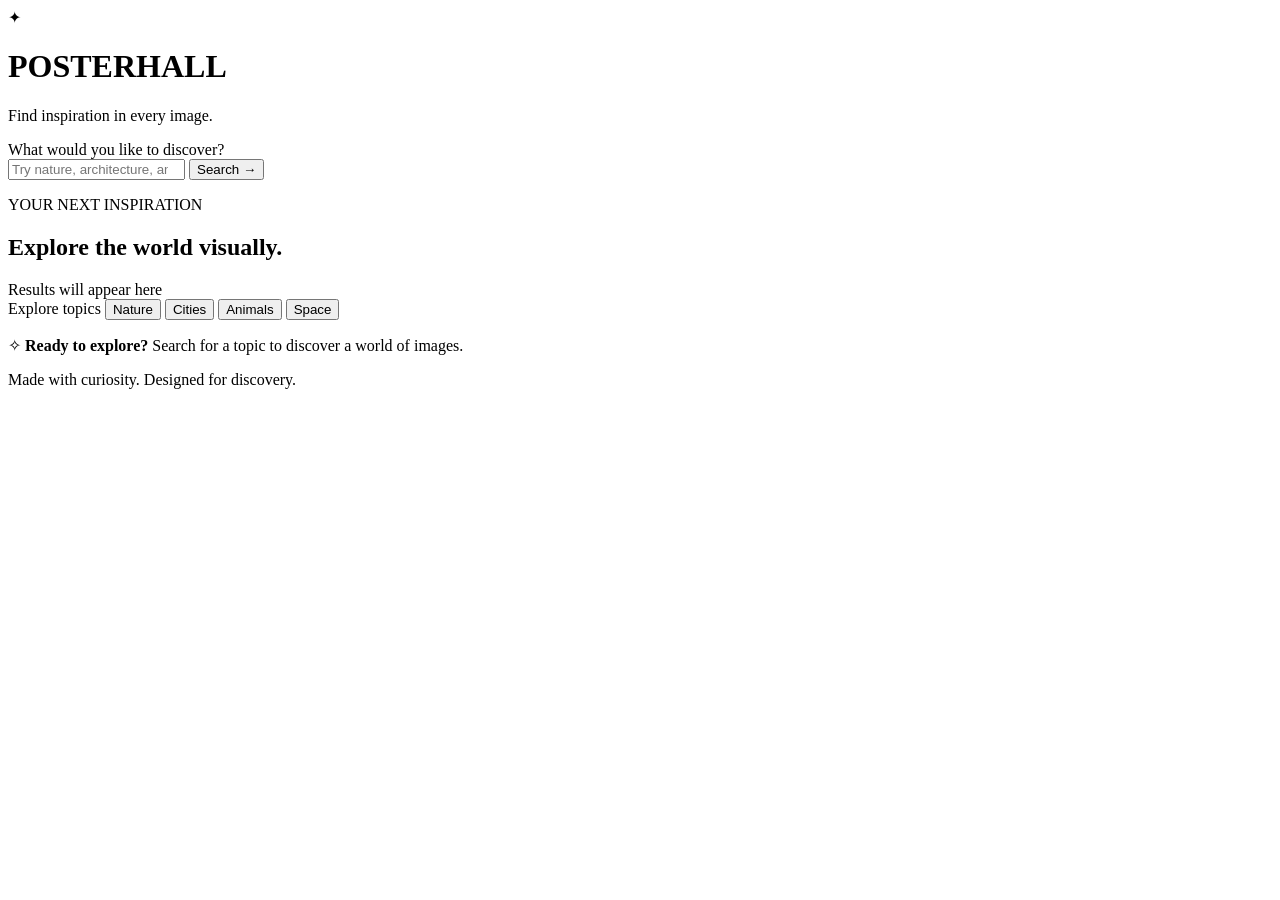
==== index.html.html @ d97a83f7 "Build Poster Hall scaffold and search UI" ====
<!DOCTYPE html>
<html lang="en">
<head>
    <meta charset="UTF-8">
    <meta name="viewport" content="width=device-width, initial-scale=1.0">

    <title>PosterHall | Image Discovery</title>

    <link rel="stylesheet" href="styles.css">
</head>
<body>

    <header class="site-header">
        <div class="brand">
            <span class="brand-icon">✦</span>
            <h1>POSTERHALL</h1>
        </div>

        <p class="tagline">
            Find inspiration in every image.
        </p>

        <form id="search-form" class="search-form">
            <label for="search-input">What would you like to discover?</label>

            <div class="search-controls">
                <input
                    id="search-input"
                    type="search"
                    placeholder="Try nature, architecture, animals..."
                    aria-label="Enter a topic to search for images"
                >

                <button id="search-button" type="button">
                    Search <span aria-hidden="true">→</span>
                </button>
            </div>
        </form>
    </header>

    <main class="main-content">

        <section class="discover-section">
            <div class="section-heading">
                <div>
                    <p class="eyebrow">YOUR NEXT INSPIRATION</p>
                    <h2>Explore the world visually.</h2>
                </div>

                <span class="result-count" id="result-count">
                    Results will appear here
                </span>
            </div>

            <div class="suggestions">
                <span class="suggestion-label">Explore topics</span>

                <button class="chip" type="button">Nature</button>
                <button class="chip" type="button">Cities</button>
                <button class="chip" type="button">Animals</button>
                <button class="chip" type="button">Space</button>
            </div>

            <p class="empty-state" id="status">
                <span class="empty-icon" aria-hidden="true">✧</span>
                <strong>Ready to explore?</strong>
                <span>Search for a topic to discover a world of images.</span>
            </p>

            <section id="results" class="results-grid"
                aria-label="Image search results">
            </section>
        </section>

    </main>

    <footer class="site-footer">
        <p>Made with curiosity. Designed for discovery.</p>
    </footer>

    <script src="script.js"></script>
</body>
</html>
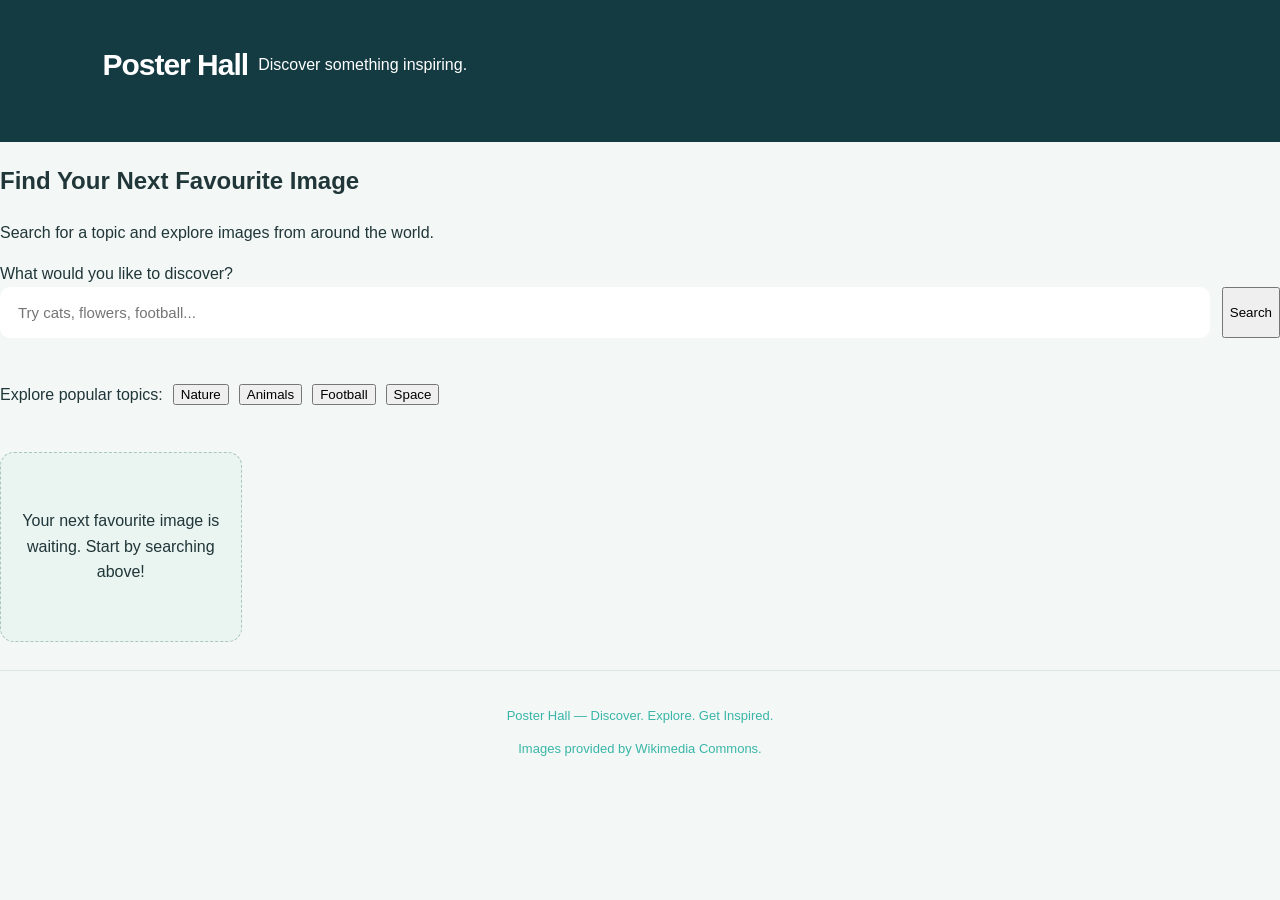
==== commit cf8193bb: "Add image fetching and rendering" ====
--- a/index.html.html
+++ b/index.html.html
@@ -5,80 +5,95 @@
     <meta charset="UTF-8">
     <meta name="viewport" content="width=device-width, initial-scale=1.0">
 
-    <title>PosterHall | Image Discovery</title>
+    <title>Poster Hall | Discover Something Inspiring</title>
 
-    <link rel="stylesheet" href="styles.css">
+    <!-- Connect the CSS file -->
+    <link rel="stylesheet" href="style.css">
+
+    <!-- Connect JavaScript in the head.
+         defer waits until HTML parsing is complete. -->
+    <script src="script.js" defer></script>
 </head>
+
 <body>
-
+    <!-- Website header -->
     <header class="site-header">
         <div class="brand">
-            <span class="brand-icon">✦</span>
-            <h1>POSTERHALL</h1>
+            <h1>Poster Hall</h1>
+            <p>Discover something inspiring.</p>
         </div>
-
-        <p class="tagline">
-            Find inspiration in every image.
-        </p>
-
-        <form id="search-form" class="search-form">
-            <label for="search-input">What would you like to discover?</label>
-
-            <div class="search-controls">
-                <input
-                    id="search-input"
-                    type="search"
-                    placeholder="Try nature, architecture, animals..."
-                    aria-label="Enter a topic to search for images"
-                >
-
-                <button id="search-button" type="button">
-                    Search <span aria-hidden="true">→</span>
-                </button>
-            </div>
-        </form>
     </header>
 
-    <main class="main-content">
+    <!-- Main website content -->
+    <main class="container">
 
-        <section class="discover-section">
-            <div class="section-heading">
-                <div>
-                    <p class="eyebrow">YOUR NEXT INSPIRATION</p>
-                    <h2>Explore the world visually.</h2>
+        <!-- Intro section -->
+        <section class="intro">
+            <h2>Find Your Next Favourite Image</h2>
+            <p>Search for a topic and explore images from around the world.</p>
+        </section>
+
+        <!-- Search form -->
+        <section class="search-section">
+            <form id="search-form">
+                <label for="search-input">What would you like to discover?</label>
+
+                <div class="search-controls">
+                    <input
+                        type="search"
+                        id="search-input"
+                        name="query"
+                        placeholder="Try cats, flowers, football..."
+                        autocomplete="off"
+                        required
+                    >
+
+                    <button type="submit">Search</button>
                 </div>
+            </form>
+        </section>
 
-                <span class="result-count" id="result-count">
-                    Results will appear here
-                </span>
-            </div>
+        <!-- Optional quick-search suggestions -->
+        <section class="suggestions" aria-label="Popular searches">
+            <p>Explore popular topics:</p>
 
-            <div class="suggestions">
-                <span class="suggestion-label">Explore topics</span>
+            <button type="button" class="suggestion-chip" data-query="Nature">
+                Nature
+            </button>
 
-                <button class="chip" type="button">Nature</button>
-                <button class="chip" type="button">Cities</button>
-                <button class="chip" type="button">Animals</button>
-                <button class="chip" type="button">Space</button>
-            </div>
+            <button type="button" class="suggestion-chip" data-query="Animals">
+                Animals
+            </button>
 
-            <p class="empty-state" id="status">
-                <span class="empty-icon" aria-hidden="true">✧</span>
-                <strong>Ready to explore?</strong>
-                <span>Search for a topic to discover a world of images.</span>
+            <button type="button" class="suggestion-chip" data-query="Football">
+                Football
+            </button>
+
+            <button type="button" class="suggestion-chip" data-query="Space">
+                Space
+            </button>
+        </section>
+
+        <!-- Result count updated by JavaScript -->
+        <p id="result-count" aria-live="polite"></p>
+
+        <!-- JavaScript inserts image cards here -->
+        <section
+            id="results"
+            class="results-grid"
+            aria-label="Image search results"
+        >
+            <p class="empty-state">
+                Your next favourite image is waiting. Start by searching above!
             </p>
-
-            <section id="results" class="results-grid"
-                aria-label="Image search results">
-            </section>
         </section>
 
     </main>
 
+    <!-- Website footer -->
     <footer class="site-footer">
-        <p>Made with curiosity. Designed for discovery.</p>
+        <p>Poster Hall — Discover. Explore. Get Inspired.</p>
+        <p>Images provided by Wikimedia Commons.</p>
     </footer>
-
-    <script src="script.js"></script>
 </body>
-</html>
+</html>
--- a/style.css
+++ b/style.css
@@ -0,0 +1,233 @@
+
+/* 1. Basic page settings */
+* {
+    box-sizing: border-box;
+}
+
+:root {
+    --background: #f3f7f6;
+    --surface: #ffffff;
+    --primary: #153b42;
+    --accent: #6342c7;
+    --text: #203638;
+    --muted: #39b6a7;
+    --border: #dce7e4;
+}
+
+body {
+    margin: 0;
+    font-family: Arial, Helvetica, sans-serif;
+    background: var(--background);
+    color: var(--text);
+    line-height: 1.6;
+}
+
+/* 2. Header and branding */
+.site-header {
+    background: var(--primary);
+    color: white;
+    padding: 36px 8% 48px;
+    text-align: left;
+}
+
+.brand {
+    display: flex;
+    align-items: center;
+    gap: 10px;
+}
+
+.brand-icon {
+    color: var(--accent);
+    font-size: 32px;
+}
+
+.brand h1 {
+    margin: 0;
+    font-size: 30px;
+    letter-spacing: -1px;
+}
+
+.tagline {
+    margin: 4px 0 28px;
+    color: #c7dddc;
+}
+
+/* 3. Search control */
+.search-form {
+    max-width: 760px;
+}
+
+.search-form label {
+    display: block;
+    margin-bottom: 8px;
+    font-size: 14px;
+    color: #e0eeeb;
+}
+
+.search-controls {
+    display: flex;
+    gap: 12px;
+}
+
+#search-input {
+    flex: 1;
+    min-width: 0;
+    padding: 15px 16px;
+    border: 2px solid transparent;
+    border-radius: 10px;
+    font-size: 15px;
+    background: white;
+    color: var(--text);
+}
+
+#search-input:focus {
+    outline: 3px solid var(--accent);
+    outline-offset: 2px;
+}
+
+#search-button {
+    padding: 14px 22px;
+    border: none;
+    border-radius: 10px;
+    background: var(--accent);
+    color: var(--primary);
+    font-size: 15px;
+    font-weight: bold;
+    cursor: pointer;
+}
+
+/* 4. Main content */
+.main-content {
+    max-width: 1200px;
+    margin: 0 auto;
+    padding: 42px 6%;
+}
+
+.section-heading {
+    display: flex;
+    justify-content: space-between;
+    align-items: end;
+    gap: 20px;
+}
+
+.eyebrow {
+    color: #287b69;
+    font-size: 11px;
+    font-weight: bold;
+    letter-spacing: 2px;
+    margin: 0 0 6px;
+}
+
+.section-heading h2 {
+    margin: 0;
+    font-size: clamp(23px, 3vw, 34px);
+    line-height: 1.25;
+}
+
+.result-count {
+    color: var(--muted);
+    font-size: 13px;
+}
+
+/* 5. Original feature: topic suggestion chips */
+.suggestions {
+    display: flex;
+    flex-wrap: wrap;
+    align-items: center;
+    gap: 10px;
+    margin: 28px 0;
+}
+
+.suggestion-label {
+    margin-right: 4px;
+    font-size: 13px;
+    color: var(--muted);
+}
+
+.chip {
+    border: 1px solid var(--border);
+    border-radius: 24px;
+    padding: 8px 16px;
+    background: var(--surface);
+    color: var(--text);
+    cursor: pointer;
+}
+
+.chip:hover {
+    border-color: var(--accent);
+    background: #e6f7f1;
+}
+
+/* 6. Original feature: empty-state message */
+.empty-state {
+    min-height: 190px;
+    margin: 0 0 28px;
+    padding: 30px 16px;
+    border: 1px dashed #a9c6bd;
+    border-radius: 14px;
+    background: #eaf4f0;
+    display: flex;
+    flex-direction: column;
+    justify-content: center;
+    align-items: center;
+    text-align: center;
+    gap: 8px;
+}
+
+.empty-icon {
+    color: #287b69;
+    font-size: 35px;
+}
+
+.empty-state strong {
+    font-size: 19px;
+}
+
+.empty-state span:last-child {
+    color: var(--muted);
+    font-size: 14px;
+}
+
+/* 7. Responsive image results grid */
+.results-grid {
+    display: grid;
+    grid-template-columns: repeat(auto-fill, minmax(220px, 1fr));
+    gap: 18px;
+}
+
+/* 8. Footer */
+.site-footer {
+    padding: 22px;
+    text-align: center;
+    color: var(--muted);
+    font-size: 13px;
+    border-top: 1px solid var(--border);
+}
+
+/* 9. Small-screen layout */
+@media (max-width: 600px) {
+    .site-header {
+        padding: 28px 6% 36px;
+    }
+
+    .search-controls {
+        flex-direction: column;
+    }
+
+    #search-button {
+        width: 100%;
+    }
+
+    .section-heading {
+        align-items: flex-start;
+        flex-direction: column;
+    }
+
+    .main-content {
+        padding: 30px 5%;
+    }
+
+    .results-grid {
+        grid-template-columns: repeat(auto-fill, minmax(150px, 1fr));
+    }
+}
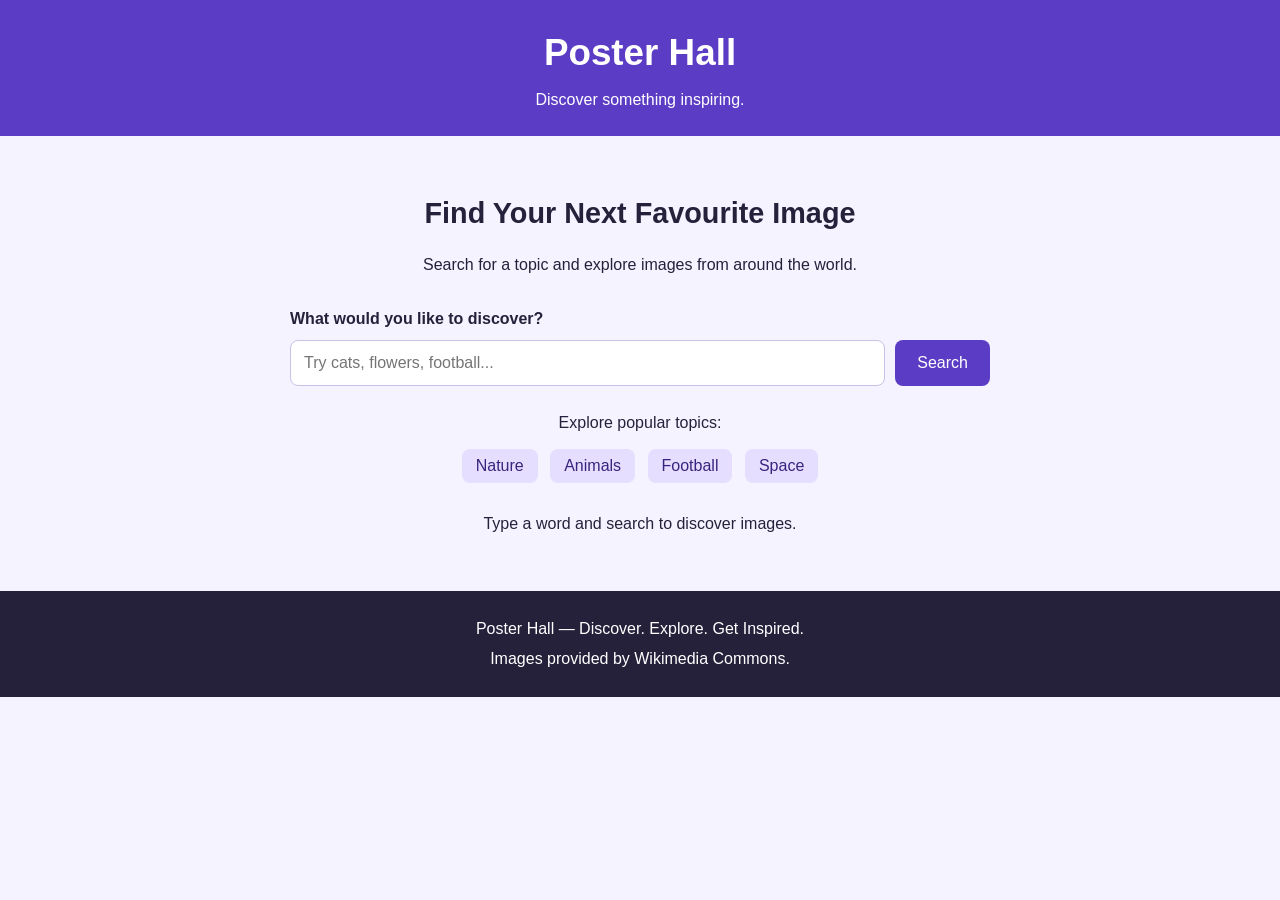
==== commit ad976126: "Add loading and error states and polish Poster Hall" ====
--- a/index.html.html
+++ b/index.html.html
@@ -1,4 +1,3 @@
-
 <!DOCTYPE html>
 <html lang="en">
 <head>
@@ -7,16 +6,14 @@
 
     <title>Poster Hall | Discover Something Inspiring</title>
 
-    <!-- Connect the CSS file -->
+    <!-- Connect CSS -->
     <link rel="stylesheet" href="style.css">
 
-    <!-- Connect JavaScript in the head.
-         defer waits until HTML parsing is complete. -->
+    <!-- Connect JavaScript after the HTML is parsed -->
     <script src="script.js" defer></script>
 </head>
 
 <body>
-    <!-- Website header -->
     <header class="site-header">
         <div class="brand">
             <h1>Poster Hall</h1>
@@ -24,19 +21,17 @@
         </div>
     </header>
 
-    <!-- Main website content -->
     <main class="container">
-
-        <!-- Intro section -->
         <section class="intro">
             <h2>Find Your Next Favourite Image</h2>
             <p>Search for a topic and explore images from around the world.</p>
         </section>
 
-        <!-- Search form -->
         <section class="search-section">
             <form id="search-form">
-                <label for="search-input">What would you like to discover?</label>
+                <label for="search-input">
+                    What would you like to discover?
+                </label>
 
                 <div class="search-controls">
                     <input
@@ -53,7 +48,6 @@
             </form>
         </section>
 
-        <!-- Optional quick-search suggestions -->
         <section class="suggestions" aria-label="Popular searches">
             <p>Explore popular topics:</p>
 
@@ -74,26 +68,24 @@
             </button>
         </section>
 
-        <!-- Result count updated by JavaScript -->
-        <p id="result-count" aria-live="polite"></p>
+        <!-- Messages for loading, errors and result counts -->
+        <p id="status" class="status-message" role="status" aria-live="polite">
+            Type a word and search to discover images.
+        </p>
 
-        <!-- JavaScript inserts image cards here -->
+        <p id="result-count" class="result-count" aria-live="polite"></p>
+
+        <!-- JavaScript adds image cards here -->
         <section
             id="results"
             class="results-grid"
             aria-label="Image search results"
-        >
-            <p class="empty-state">
-                Your next favourite image is waiting. Start by searching above!
-            </p>
-        </section>
-
+        ></section>
     </main>
 
-    <!-- Website footer -->
     <footer class="site-footer">
         <p>Poster Hall — Discover. Explore. Get Inspired.</p>
         <p>Images provided by Wikimedia Commons.</p>
     </footer>
 </body>
-</html>+</html>
--- a/style.css
+++ b/style.css
@@ -1,233 +1,243 @@
 
-/* 1. Basic page settings */
+
+/* General page styling */
 * {
     box-sizing: border-box;
-}
-
-:root {
-    --background: #f3f7f6;
-    --surface: #ffffff;
-    --primary: #153b42;
-    --accent: #6342c7;
-    --text: #203638;
-    --muted: #39b6a7;
-    --border: #dce7e4;
 }
 
 body {
     margin: 0;
     font-family: Arial, Helvetica, sans-serif;
-    background: var(--background);
-    color: var(--text);
+    background-color: #f5f3ff;
+    color: #25213b;
     line-height: 1.6;
 }
 
-/* 2. Header and branding */
+/* Website header */
 .site-header {
-    background: var(--primary);
+    background-color: #5b3cc4;
     color: white;
-    padding: 36px 8% 48px;
-    text-align: left;
-}
-
-.brand {
-    display: flex;
-    align-items: center;
-    gap: 10px;
-}
-
-.brand-icon {
-    color: var(--accent);
-    font-size: 32px;
+    padding: 24px 20px;
+    text-align: center;
 }
 
 .brand h1 {
     margin: 0;
-    font-size: 30px;
-    letter-spacing: -1px;
-}
-
-.tagline {
-    margin: 4px 0 28px;
-    color: #c7dddc;
-}
-
-/* 3. Search control */
-.search-form {
-    max-width: 760px;
-}
-
-.search-form label {
+    font-size: 2.3rem;
+}
+
+.brand p {
+    margin: 4px 0 0;
+}
+
+/* Main content */
+.container {
+    width: min(1100px, 92%);
+    margin: 0 auto;
+    padding: 30px 0;
+}
+
+.intro {
+    text-align: center;
+    margin-bottom: 28px;
+}
+
+.intro h2 {
+    margin-bottom: 8px;
+    font-size: 1.8rem;
+}
+
+/* Search form */
+.search-section {
+    max-width: 700px;
+    margin: 0 auto 24px;
+}
+
+.search-section label {
     display: block;
     margin-bottom: 8px;
-    font-size: 14px;
-    color: #e0eeeb;
+    font-weight: bold;
 }
 
 .search-controls {
     display: flex;
-    gap: 12px;
-}
-
-#search-input {
+    gap: 10px;
+}
+
+.search-controls input {
     flex: 1;
     min-width: 0;
-    padding: 15px 16px;
-    border: 2px solid transparent;
-    border-radius: 10px;
-    font-size: 15px;
-    background: white;
-    color: var(--text);
-}
-
-#search-input:focus {
-    outline: 3px solid var(--accent);
-    outline-offset: 2px;
-}
-
-#search-button {
-    padding: 14px 22px;
+    padding: 13px;
+    border: 1px solid #c9c1e8;
+    border-radius: 8px;
+    font-size: 1rem;
+}
+
+button {
+    cursor: pointer;
     border: none;
-    border-radius: 10px;
-    background: var(--accent);
-    color: var(--primary);
-    font-size: 15px;
-    font-weight: bold;
-    cursor: pointer;
-}
-
-/* 4. Main content */
-.main-content {
-    max-width: 1200px;
-    margin: 0 auto;
-    padding: 42px 6%;
-}
-
-.section-heading {
-    display: flex;
-    justify-content: space-between;
-    align-items: end;
-    gap: 20px;
-}
-
-.eyebrow {
-    color: #287b69;
-    font-size: 11px;
-    font-weight: bold;
-    letter-spacing: 2px;
-    margin: 0 0 6px;
-}
-
-.section-heading h2 {
-    margin: 0;
-    font-size: clamp(23px, 3vw, 34px);
-    line-height: 1.25;
-}
-
+    border-radius: 8px;
+    font-size: 1rem;
+}
+
+.search-controls button {
+    padding: 12px 22px;
+    background-color: #5b3cc4;
+    color: white;
+}
+
+.search-controls button:hover {
+    background-color: #452a9f;
+}
+
+button:focus-visible,
+input:focus-visible {
+    outline: 3px solid #a99af0;
+    outline-offset: 3px;
+}
+
+/* Popular search buttons */
+.suggestions {
+    text-align: center;
+    margin-bottom: 24px;
+}
+
+.suggestions p {
+    margin-bottom: 10px;
+}
+
+.suggestion-chip {
+    margin: 4px;
+    padding: 8px 14px;
+    background-color: #e5defe;
+    color: #39247e;
+}
+
+.suggestion-chip:hover {
+    background-color: #d3c6ff;
+}
+
+/* Loading, empty and error messages */
+.status-message,
 .result-count {
-    color: var(--muted);
-    font-size: 13px;
-}
-
-/* 5. Original feature: topic suggestion chips */
-.suggestions {
-    display: flex;
-    flex-wrap: wrap;
-    align-items: center;
-    gap: 10px;
-    margin: 28px 0;
-}
-
-.suggestion-label {
-    margin-right: 4px;
-    font-size: 13px;
-    color: var(--muted);
-}
-
-.chip {
-    border: 1px solid var(--border);
-    border-radius: 24px;
-    padding: 8px 16px;
-    background: var(--surface);
-    color: var(--text);
-    cursor: pointer;
-}
-
-.chip:hover {
-    border-color: var(--accent);
-    background: #e6f7f1;
-}
-
-/* 6. Original feature: empty-state message */
-.empty-state {
-    min-height: 190px;
-    margin: 0 0 28px;
-    padding: 30px 16px;
-    border: 1px dashed #a9c6bd;
-    border-radius: 14px;
-    background: #eaf4f0;
-    display: flex;
-    flex-direction: column;
-    justify-content: center;
-    align-items: center;
-    text-align: center;
-    gap: 8px;
-}
-
-.empty-icon {
-    color: #287b69;
-    font-size: 35px;
-}
-
-.empty-state strong {
-    font-size: 19px;
-}
-
-.empty-state span:last-child {
-    color: var(--muted);
-    font-size: 14px;
-}
-
-/* 7. Responsive image results grid */
+    text-align: center;
+    margin: 16px 0;
+}
+
+.status-message {
+    font-weight: 500;
+}
+
+.status-message.error {
+    color: #b42318;
+}
+
+.status-message.empty {
+    color: #5b3cc4;
+}
+
+.result-count {
+    font-size: 0.95rem;
+    color: #5e5874;
+}
+
+/* Loading spinner */
+.spinner {
+    display: inline-block;
+    width: 18px;
+    height: 18px;
+    margin-right: 8px;
+    border: 3px solid #ded6ff;
+    border-top-color: #5b3cc4;
+    border-radius: 50%;
+    vertical-align: middle;
+    animation: spin 0.8s linear infinite;
+}
+
+@keyframes spin {
+    to {
+        transform: rotate(360deg);
+    }
+}
+
+/* Image results grid */
 .results-grid {
     display: grid;
-    grid-template-columns: repeat(auto-fill, minmax(220px, 1fr));
-    gap: 18px;
-}
-
-/* 8. Footer */
+    grid-template-columns: repeat(3, minmax(0, 1fr));
+    gap: 22px;
+    margin-top: 24px;
+}
+
+/* Individual image card */
+.card {
+    overflow: hidden;
+    background-color: white;
+    border-radius: 12px;
+    box-shadow: 0 4px 14px rgba(40, 25, 80, 0.1);
+    transition: transform 0.2s ease;
+}
+
+.card:hover {
+    transform: translateY(-4px);
+}
+
+.card img {
+    display: block;
+    width: 100%;
+    height: 230px;
+    object-fit: cover;
+    background-color: #e8e4f4;
+}
+
+.card p {
+    padding: 12px;
+    margin: 0;
+    overflow-wrap: anywhere;
+    font-size: 0.95rem;
+}
+
+/* Website footer */
 .site-footer {
-    padding: 22px;
-    text-align: center;
-    color: var(--muted);
-    font-size: 13px;
-    border-top: 1px solid var(--border);
-}
-
-/* 9. Small-screen layout */
-@media (max-width: 600px) {
-    .site-header {
-        padding: 28px 6% 36px;
+    padding: 20px;
+    background-color: #25213b;
+    color: white;
+    text-align: center;
+}
+
+.site-footer p {
+    margin: 5px 0;
+}
+
+/* Tablet layout */
+@media (max-width: 800px) {
+    .results-grid {
+        grid-template-columns: repeat(2, minmax(0, 1fr));
+    }
+}
+
+/* Mobile layout */
+@media (max-width: 520px) {
+    .brand h1 {
+        font-size: 1.9rem;
+    }
+
+    .intro h2 {
+        font-size: 1.4rem;
     }
 
     .search-controls {
         flex-direction: column;
     }
 
-    #search-button {
+    .search-controls button {
         width: 100%;
     }
 
-    .section-heading {
-        align-items: flex-start;
-        flex-direction: column;
-    }
-
-    .main-content {
-        padding: 30px 5%;
-    }
-
     .results-grid {
-        grid-template-columns: repeat(auto-fill, minmax(150px, 1fr));
-    }
-}
+        grid-template-columns: 1fr;
+    }
+
+    .card img {
+        height: 240px;
+    }
+}
